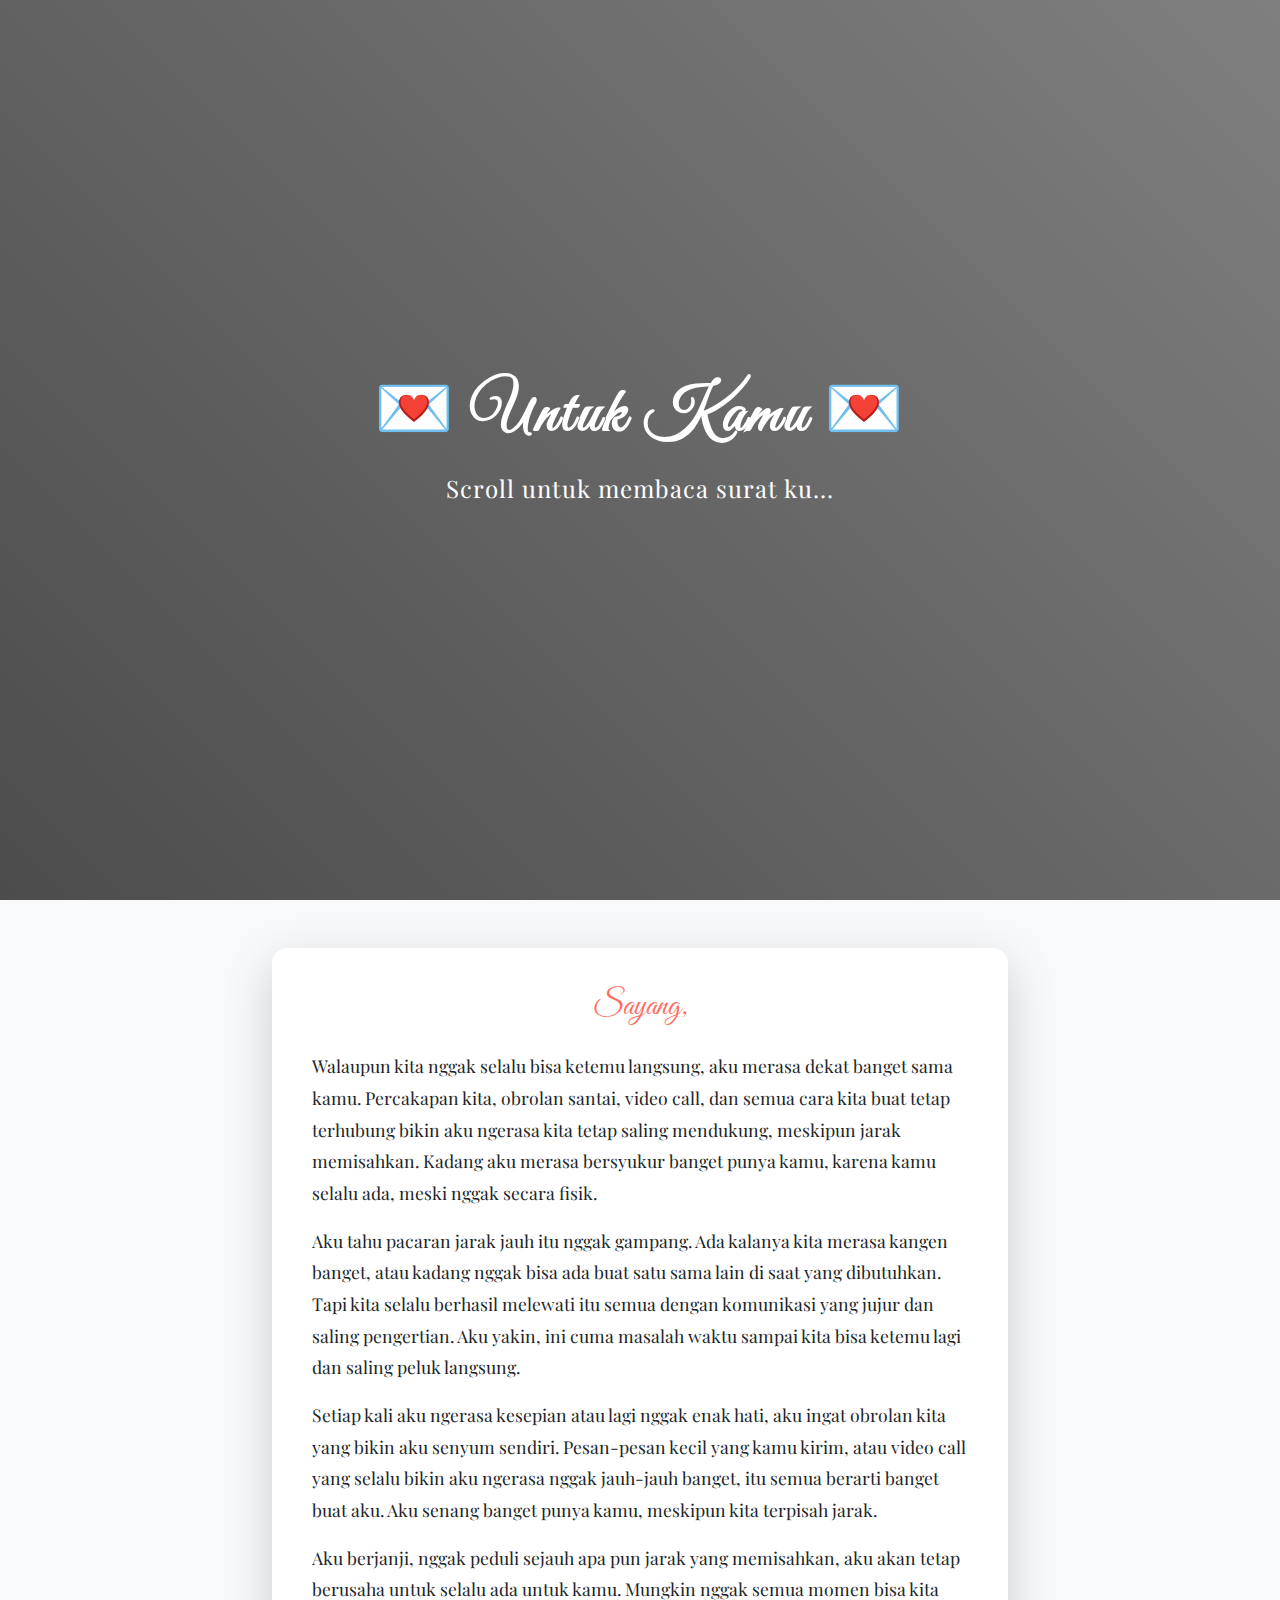
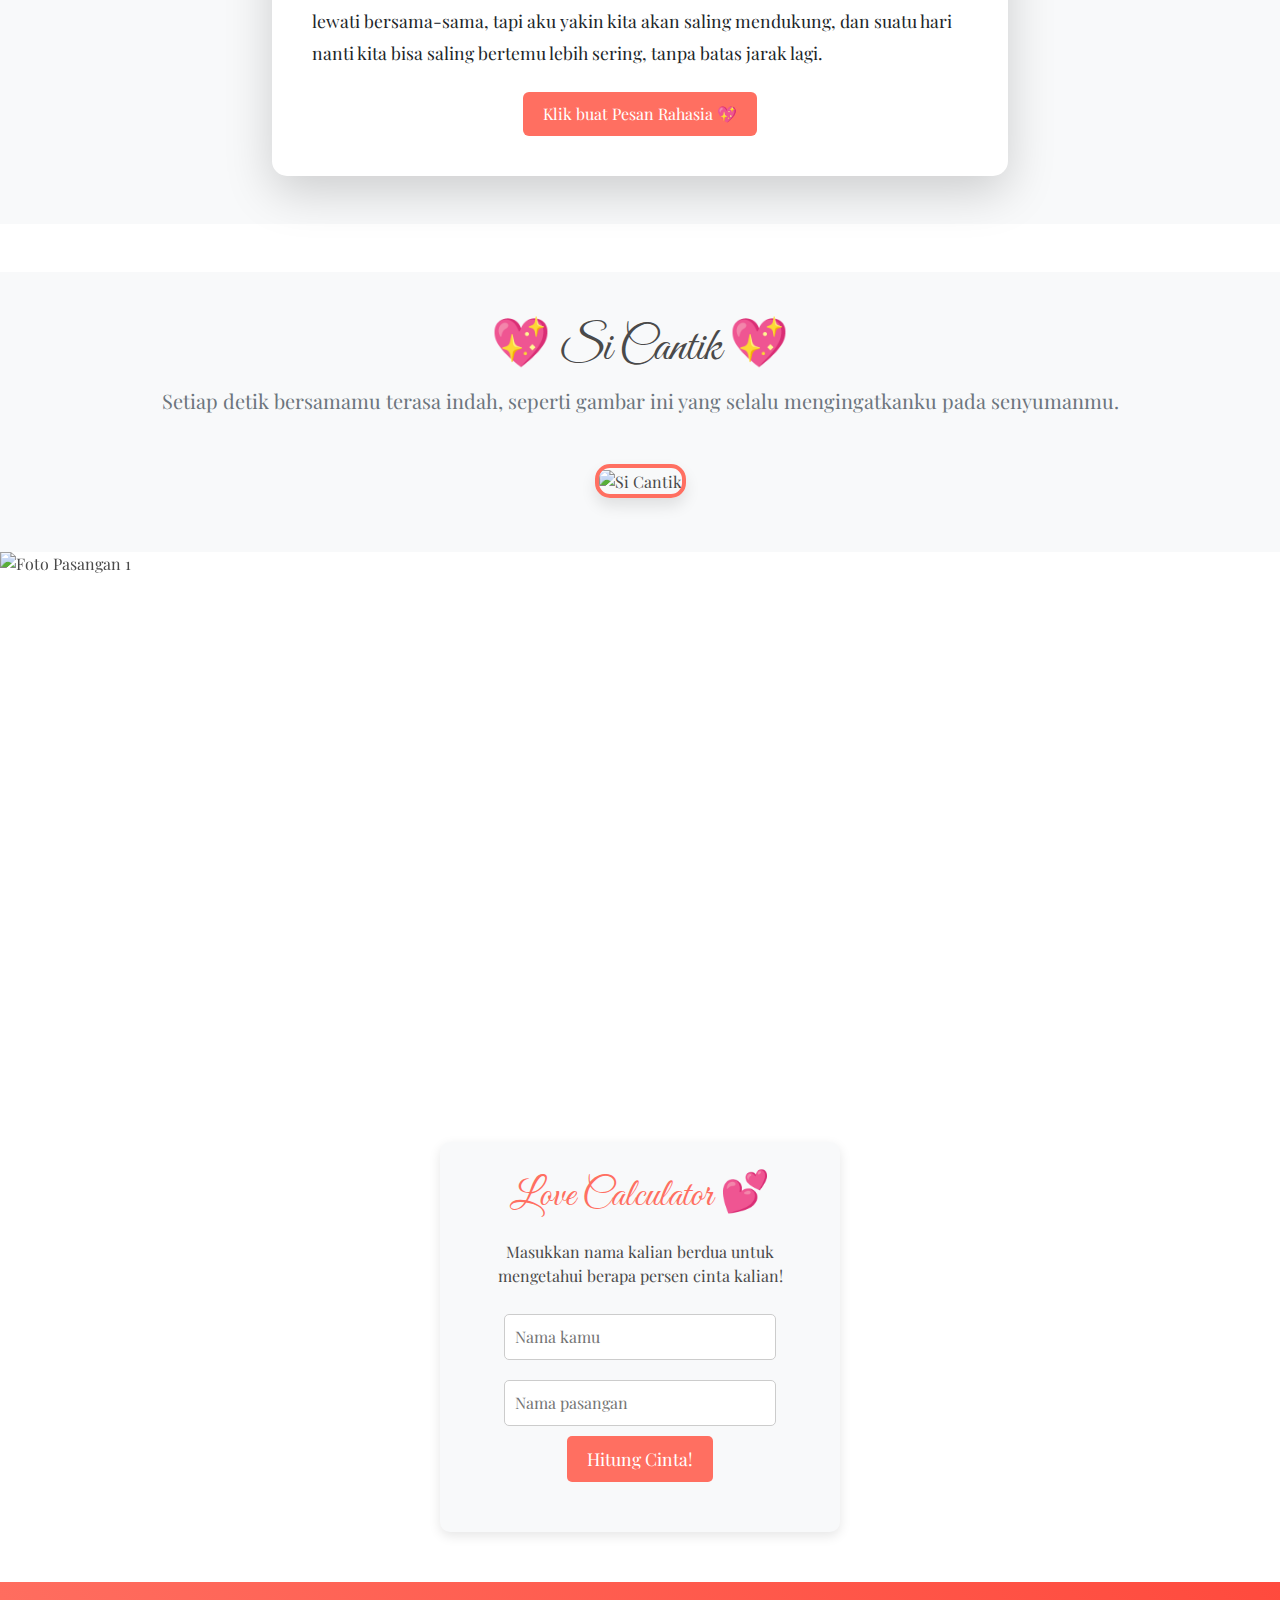
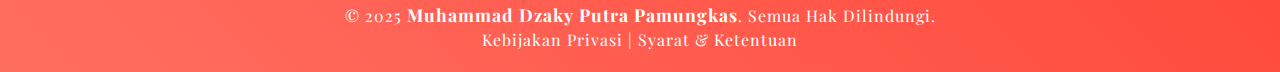
==== index.html @ 0ec34ca8 "Rename Bucin.html to index.html" ====
<!DOCTYPE html>
<html lang="en">
<head>
  <meta charset="UTF-8">
  <meta name="viewport" content="width=device-width, initial-scale=1.0">
  <title>Surat Cinta Virtual 💌</title>
  <!-- Google Fonts -->
  <link href="https://fonts.googleapis.com/css2?family=Playfair+Display:wght@400;700&family=Great+Vibes&display=swap" rel="stylesheet">
  <!-- Bootstrap CSS -->
  <link href="https://cdn.jsdelivr.net/npm/bootstrap@5.3.0/dist/css/bootstrap.min.css" rel="stylesheet">
  <!-- Animate.css -->
  <link rel="stylesheet" href="https://cdnjs.cloudflare.com/ajax/libs/animate.css/4.1.1/animate.min.css">
  <!-- Custom CSS -->
  <link rel="stylesheet" href="Bucin.css">
</head>
<body>
    <!-- Audio -->
<audio id="audioPlayer" preload="auto" loop>
  <source src="Dzky.mp3" type = "audio/mp3">
  Browser Anda tidak mendukung elemen audio.
</audio>




  <div class="container-fluid p-0">
    <!-- Hero Section -->
    <section class="hero-section text-center py-5">
      <div class="overlay"></div>
      <div class="content">
        <h1 class="display-3 animate__animated animate__fadeInDown">💌 Untuk Kamu  💌</h1>
        <p class="lead animate__animated animate__fadeInUp animate__delay-1s">Scroll untuk membaca surat ku...</p>
      </div>
    </section>

    <!-- Letter Content -->
    <section class="letter-section py-5">
      <div class="container">
        <div class="row justify-content-center">
          <div class="col-lg-8">
            <div class="card p-4 shadow-lg animate__animated animate__fadeIn animate__delay-2s">
              <div class="card-body">
                <h2 class="card-title text-center mb-4 animate__animated animate__fadeInUp animate__delay-1s">Sayang,</h2>
                <p class="card-text animate__animated animate__fadeInUp animate__delay-2s">
                  Walaupun kita nggak selalu bisa ketemu langsung, aku merasa dekat banget sama kamu. Percakapan kita, obrolan santai, video call, dan semua cara kita buat tetap terhubung bikin aku ngerasa kita tetap saling mendukung, meskipun jarak memisahkan. Kadang aku merasa bersyukur banget punya kamu, karena kamu selalu ada, meski nggak secara fisik.
                </p>
                <p class="card-text animate__animated animate__fadeInUp animate__delay-3s">
                  Aku tahu pacaran jarak jauh itu nggak gampang. Ada kalanya kita merasa kangen banget, atau kadang nggak bisa ada buat satu sama lain di saat yang dibutuhkan. Tapi kita selalu berhasil melewati itu semua dengan komunikasi yang jujur dan saling pengertian. Aku yakin, ini cuma masalah waktu sampai kita bisa ketemu lagi dan saling peluk langsung.
                </p>
                <p class="card-text animate__animated animate__fadeInUp animate__delay-4s">
                  Setiap kali aku ngerasa kesepian atau lagi nggak enak hati, aku ingat obrolan kita yang bikin aku senyum sendiri. Pesan-pesan kecil yang kamu kirim, atau video call yang selalu bikin aku ngerasa nggak jauh-jauh banget, itu semua berarti banget buat aku. Aku senang banget punya kamu, meskipun kita terpisah jarak.
                </p>
                <p class="card-text animate__animated animate__fadeInUp animate__delay-5s">
                  Aku berjanji, nggak peduli sejauh apa pun jarak yang memisahkan, aku akan tetap berusaha untuk selalu ada untuk kamu. Mungkin nggak semua momen bisa kita lewati bersama-sama, tapi aku yakin kita akan saling mendukung, dan suatu hari nanti kita bisa saling bertemu lebih sering, tanpa batas jarak lagi.
                </p>
                <div class="text-center mt-4">
                  <button class="btn btn-primary animate__animated animate__pulse animate__infinite" onclick="showHiddenMessage()">Klik buat Pesan Rahasia 💖</button>
                  <p id="hiddenMessage" class="mt-3" style="display: none;">
                    Aku sayang kamu, walaupun jarak kita jauh. 💕
                  </p>
                </div>
              </div>
            </div>
          </div>
        </div>
      </div>
    </section>
    
    <div id="popupMessage">
  <p id="hiddenMessage">You are my precious :) </p>
  <button onclick="closePopup()">Tutup</button>
</div>

    

    <!-- Romantic Header with Single "Si Cantik" Photo -->
    <header class="romantic-header text-center py-5 mt-5">
      <div class="overlay"></div>
      <div class="content">
        <h1 class="animate__animated animate__fadeInUp">💖 Si Cantik 💖</h1>
        <p class="lead animate__animated animate__fadeIn animate__delay-1s">
          Setiap detik bersamamu terasa indah, seperti gambar ini yang selalu mengingatkanku pada senyumanmu.
        </p>

         
         
        <!-- Single "Si Cantik" Photo -->
        <div class="couple-photo-container">
          <img src="Bila.jpg" alt="Si Cantik" class="couple-photo animate__animated animate__zoomIn">
        </div>
      </div>
    </header>

    <!-- Carousel -->
    <div id="singlePhotoCarousel" class="carousel slide" data-bs-ride="carousel">
      <div class="carousel-inner">
        <div class="carousel-item active">
          <img src="Bila4.jpg" alt="Foto Pasangan 1" class="d-block w-100 couple-photo">
        </div>
        <div class="carousel-item">
          <img src="Bila2.jpg" alt="Foto Pasangan 2" class="d-block w-100 couple-photo">
        </div>
        <div class="carousel-item">
          <img src="Bila5.jpg" alt="Foto Pasangan 3" class="d-block w-100 couple-photo">
        </div>
      </div>

      <!-- Controls -->
      <button class="carousel-control-prev" type="button" data-bs-target="#singlePhotoCarousel" data-bs-slide="prev">
        <span class="carousel-control-prev-icon" aria-hidden="true"></span>
        <span class="visually-hidden">Sebelumnya</span>
      </button>
      <button class="carousel-control-next" type="button" data-bs-target="#singlePhotoCarousel" data-bs-slide="next">
        <span class="carousel-control-next-icon" aria-hidden="true"></span>
        <span class="visually-hidden">Selanjutnya</span>
      </button>
    </div>
    

    <!-- Love Calculator Section -->
<section class="love-calculator">
  <h2>Love Calculator 💕</h2>
  <p>Masukkan nama kalian berdua untuk mengetahui berapa persen cinta kalian!</p>
  
  <form id="loveForm">
    <input type="text" id="name1" placeholder="Nama kamu" required>
    <input type="text" id="name2" placeholder="Nama pasangan" required>
    <button type="submit">Hitung Cinta!</button>
  </form>

  <p id="result" class="result-text"></p>
</section>


<footer class="footer-section">
  <p>&copy; 2025 <span class="footer-name"> Muhammad Dzaky Putra Pamungkas</span>. Semua Hak Dilindungi.</p>
  <p>Kebijakan Privasi | Syarat & Ketentuan</p>
</footer>


  </div>

  <!-- Bootstrap JS and Popper.js -->
  <script src="https://cdn.jsdelivr.net/npm/bootstrap@5.3.0/dist/js/bootstrap.bundle.min.js"></script>
  <!-- Custom JS -->
  <script src="Bucin.js"></script>
</body>
</html>
---- Bucin.css ----
/* General Styles */
body {
  font-family: 'Playfair Display', serif;
  color: #4a4a4a;
  margin: 0;
  padding: 0;
  overflow-x: hidden;
}

/* Hero Section */
.hero-section {
  position: relative;
  height: 100vh;
  background: url('rangga2.jpg') no-repeat center center/cover; /* Gambar latar belakang */
  background-attachment: fixed; /* Parallax effect */
  display: flex;
  align-items: center;
  justify-content: center;
  color: white;
  text-align: center;
  overflow: hidden;
}

.hero-section .overlay {
  position: absolute;
  top: 0;
  left: 0;
  width: 100%;
  height: 100%;
  background: linear-gradient(45deg, rgba(0, 0, 0, 0.7), rgba(0, 0, 0, 0.5));
}

.hero-section .content {
  position: relative;
  z-index: 1;
}

.hero-section h1 {
  font-family: 'Great Vibes', cursive;
  font-size: 4rem;
  letter-spacing: 3px;
  font-weight: bold;
  margin-bottom: 1rem;
  animation: fadeInUp 1s ease-out;
}

.hero-section p {
  font-family: 'Playfair Display', serif;
  font-size: 1.5rem;
  font-weight: lighter;
  letter-spacing: 1px;
  animation: fadeInUp 1.5s ease-out;
}

/* Add custom animations */
@keyframes fadeInUp {
  from {
    opacity: 0;
    transform: translateY(20px);
  }
  to {
    opacity: 1;
    transform: translateY(0);
  }
}

/* Letter Section */
.letter-section {
  background: #f8f9fa;
  padding: 50px 0;
}

.card {
  border: none;
  border-radius: 15px;
  background: white;
  box-shadow: 0 4px 8px rgba(0, 0, 0, 0.1);
}

.card-title {
  font-family: 'Great Vibes', cursive;
  color: #ff6f61;
}

.card-text {
  font-size: 1.1rem;
  line-height: 1.8;
}

/* Button */
.btn-primary {
  background-color: #ff6f61;
  border: none;
  padding: 10px 20px;
  font-size: 1rem;
  transition: background-color 0.3s ease, transform 0.3s ease;
}

.btn-primary:hover {
  background-color: #ff4a3d;
  transform: scale(1.1);
  box-shadow: 0 4px 8px rgba(0, 0, 0, 0.3);
}

/* Carousel - Responsif */
.carousel-item img {
  width: 100%;
  height: auto; /* Menjaga aspek rasio gambar */
  object-fit: cover; /* Menyesuaikan gambar agar mengisi area tanpa distorsi */
  transition: transform 0.3s ease-in-out; /* Smooth zoom effect */
}

/* Untuk perangkat PC/Desktop (Lebih besar dari 1024px) */
@media (min-width: 1024px) {
  .carousel-item img {
    height: 60vh; /* Gambar akan mengisi 60% dari tinggi viewport */
    object-position: center; /* Menjaga gambar tetap terpusat */
  }
}

/* Untuk tablet dan perangkat dengan lebar layar antara 768px dan 1023px */
@media (min-width: 768px) and (max-width: 1023px) {
  .carousel-item img {
    height: 50vh; /* Menurunkan tinggi gambar pada tablet */
  }
}

/* Untuk perangkat mobile (screen width kurang dari 768px) */
@media (max-width: 767px) {
  .carousel-item img {
    height: 40vh; /* Menurunkan tinggi gambar lebih banyak untuk ponsel */
  }
}




/* Romantic Header */
.romantic-header {
  background: #f8f9fa;
  padding: 5rem 0;
}

.romantic-header .content h1 {
  font-family: 'Great Vibes', cursive;
  font-size: 3rem;
}

.romantic-header .content p {
  font-size: 1.25rem;
  color: #6c757d;
}

/* Single Couple Photo Styling */
.couple-photo-container {
  display: inline-block;
  border-radius: 15px; /* Rounded corners */
  overflow: hidden; /* Ensure image stays within rounded edges */
  border: 4px solid #ff6f61; /* Thin border for a modern touch */
  box-shadow: 0 8px 15px rgba(0, 0, 0, 0.1); /* Subtle shadow for depth */
  margin-top: 2rem;
}

.couple-photo {
  width: 100%; /* Ensures image is responsive */
  height: auto;
  transition: transform 0.3s ease-in-out; /* Smooth zoom effect */
}

/* Hover effect */
.couple-photo-container:hover .couple-photo {
  transform: scale(1.1); /* Slight zoom effect when hovered */
}

/* Responsive Design for Various Devices */
@media (max-width: 768px) {
  .romantic-header .content h1 {
    font-size: 2.5rem; /* Adjusting font size for tablets */
  }

  .romantic-header .content p {
    font-size: 1.2rem; /* Adjusting text size for smaller screens */
  }
}

@media (max-width: 576px) {
  .romantic-header .content h1 {
    font-size: 2rem; /* Further reducing font size for mobile */
  }

  .romantic-header .content p {
    font-size: 1rem; /* Adjusting text size for mobile */
  }

  .couple-photo-container {
    width: 90%; /* Making photo container responsive */
    margin: 0 auto;
  }
}

.footer-section {
  background: linear-gradient(45deg, #ff6f61, #ff4a3d); /* Gradasi warna yang lembut */
  color: white;
  padding: 20px 0;
  text-align: center;
  font-family: 'Playfair Display', serif;
  position: relative;
  width: 100%;
}

.footer-section p {
  font-size: 1rem;
  margin: 0;
  letter-spacing: 1px;
  line-height: 1.5;
}

.footer-section p .footer-name {
  font-weight: bold;
  color: #fff; /* Memberikan penekanan pada nama */
  font-size: 1.1rem;
}

.footer-section p a {
  color: #fff;
  text-decoration: none;
  font-weight: lighter;
  transition: color 0.3s ease, transform 0.3s ease;
}

.footer-section p a:hover {
  color: #ff6f61; /* Warna hover untuk tautan */
  text-decoration: underline;
  transform: scale(1.05);
}

.footer-section p a:active {
  transform: scale(1);
}

/* Untuk perangkat mobile (Android) */
@media (max-width: 767px) {
  .footer-section {
    position: absolute;
    bottom: 0;
    width: 100%;
    left: 0;
  }
}

/* Tambahan untuk desktop dan tablet untuk memperbaiki penempatan footer */
@media (min-width: 768px) {
  .footer-section {
    position: relative; /* Menjaga footer tetap di bawah jika ada banyak konten */
  }
}

/* Hidden Message */
#hiddenMessage {
  font-style: italic;
  font-size: 1.2rem;
  color: #ff6f61;
}
/* Love Calculator */
.love-calculator {
  background: #f8f9fa;
  padding: 30px;
  text-align: center;
  border-radius: 10px;
  box-shadow: 0 4px 12px rgba(0, 0, 0, 0.1);
  margin: 50px auto;
  max-width: 400px;
}

.love-calculator h2 {
  font-family: 'Great Vibes', cursive;
  font-size: 2.5rem;
  color: #ff6f61;
  margin-bottom: 20px;
}

.love-calculator input {
  padding: 10px;
  margin: 10px;
  width: 80%;
  font-size: 1rem;
  border: 1px solid #ccc;
  border-radius: 5px;
}

.love-calculator button {
  padding: 10px 20px;
  font-size: 1.1rem;
  background-color: #ff6f61;
  color: white;
  border: none;
  border-radius: 5px;
  cursor: pointer;
}

.love-calculator button:hover {
  background-color: #ff4a3d;
  transform: scale(1.1);
  box-shadow: 0 4px 8px rgba(0, 0, 0, 0.3);
}

.result-text {
  font-size: 1.5rem;
  font-weight: bold;
  margin-top: 20px;
  color: #ff6f61;
}

/* Menghilangkan tombol play */
.play-button {
  display: none; /* Sembunyikan tombol play */
}

/* Audio Progress Bar dan Volume tetap ditampilkan */
.audio-progress-container, .volume-container {
  display: block;
}

#popupMessage {
  display: none;
  position: fixed;
  top: 50%;
  left: 50%;
  transform: translate(-50%, -60%);
  background: rgba(255, 255, 255, 0.9); /* Latar belakang putih dengan transparansi rendah */
  color: #333; /* Warna teks gelap untuk kontras yang lebih baik */
  padding: 30px;
  border-radius: 20px;
  z-index: 9999;
  box-shadow: 0 10px 20px rgba(0, 0, 0, 0.4);
  max-width: 90%;
  text-align: center;
  font-size: 1.4rem;
  animation: popupIn 0.8s ease-out, glow 1.5s ease-in-out infinite alternate;
}

@keyframes popupIn {
  0% {
    opacity: 0;
    transform: translate(-50%, -60%) scale(0.8);
  }
  100% {
    opacity: 1;
    transform: translate(-50%, -50%) scale(1);
  }
}

@keyframes glow {
  0% {
    box-shadow: 0 0 15px rgba(255, 105, 180, 1);
  }
  100% {
    box-shadow: 0 0 25px rgba(255, 105, 180, 1);
  }
}

#popupMessage p {
  font-size: 1.4rem; /* Ukuran font lebih besar untuk kenyamanan membaca */
  color: #333; /* Warna teks lebih gelap */
  line-height: 1.6; /* Jarak antar baris lebih lebar agar lebih mudah dibaca */
  text-shadow: 1px 1px 3px rgba(0, 0, 0, 0.2); /* Bayangan lembut pada teks untuk kontras */
}

#popupMessage button {
  margin-top: 20px;
  background-color: #ff6f61;
  border: none;
  color: white;
  padding: 12px 24px;
  font-size: 1.4rem;
  border-radius: 10px;
  cursor: pointer;
  transition: all 0.3s ease-in-out;
}

#popupMessage button:hover {
  background-color: #ff4a3d;
  transform: scale(1.1);
  box-shadow: 0 8px 16px rgba(0, 0, 0, 0.2);
}

#popupMessage button:active {
  transform: scale(1.05);
  box-shadow: 0 0 15px rgba(255, 105, 180, 1); /* Efek glow saat tombol ditekan */
}
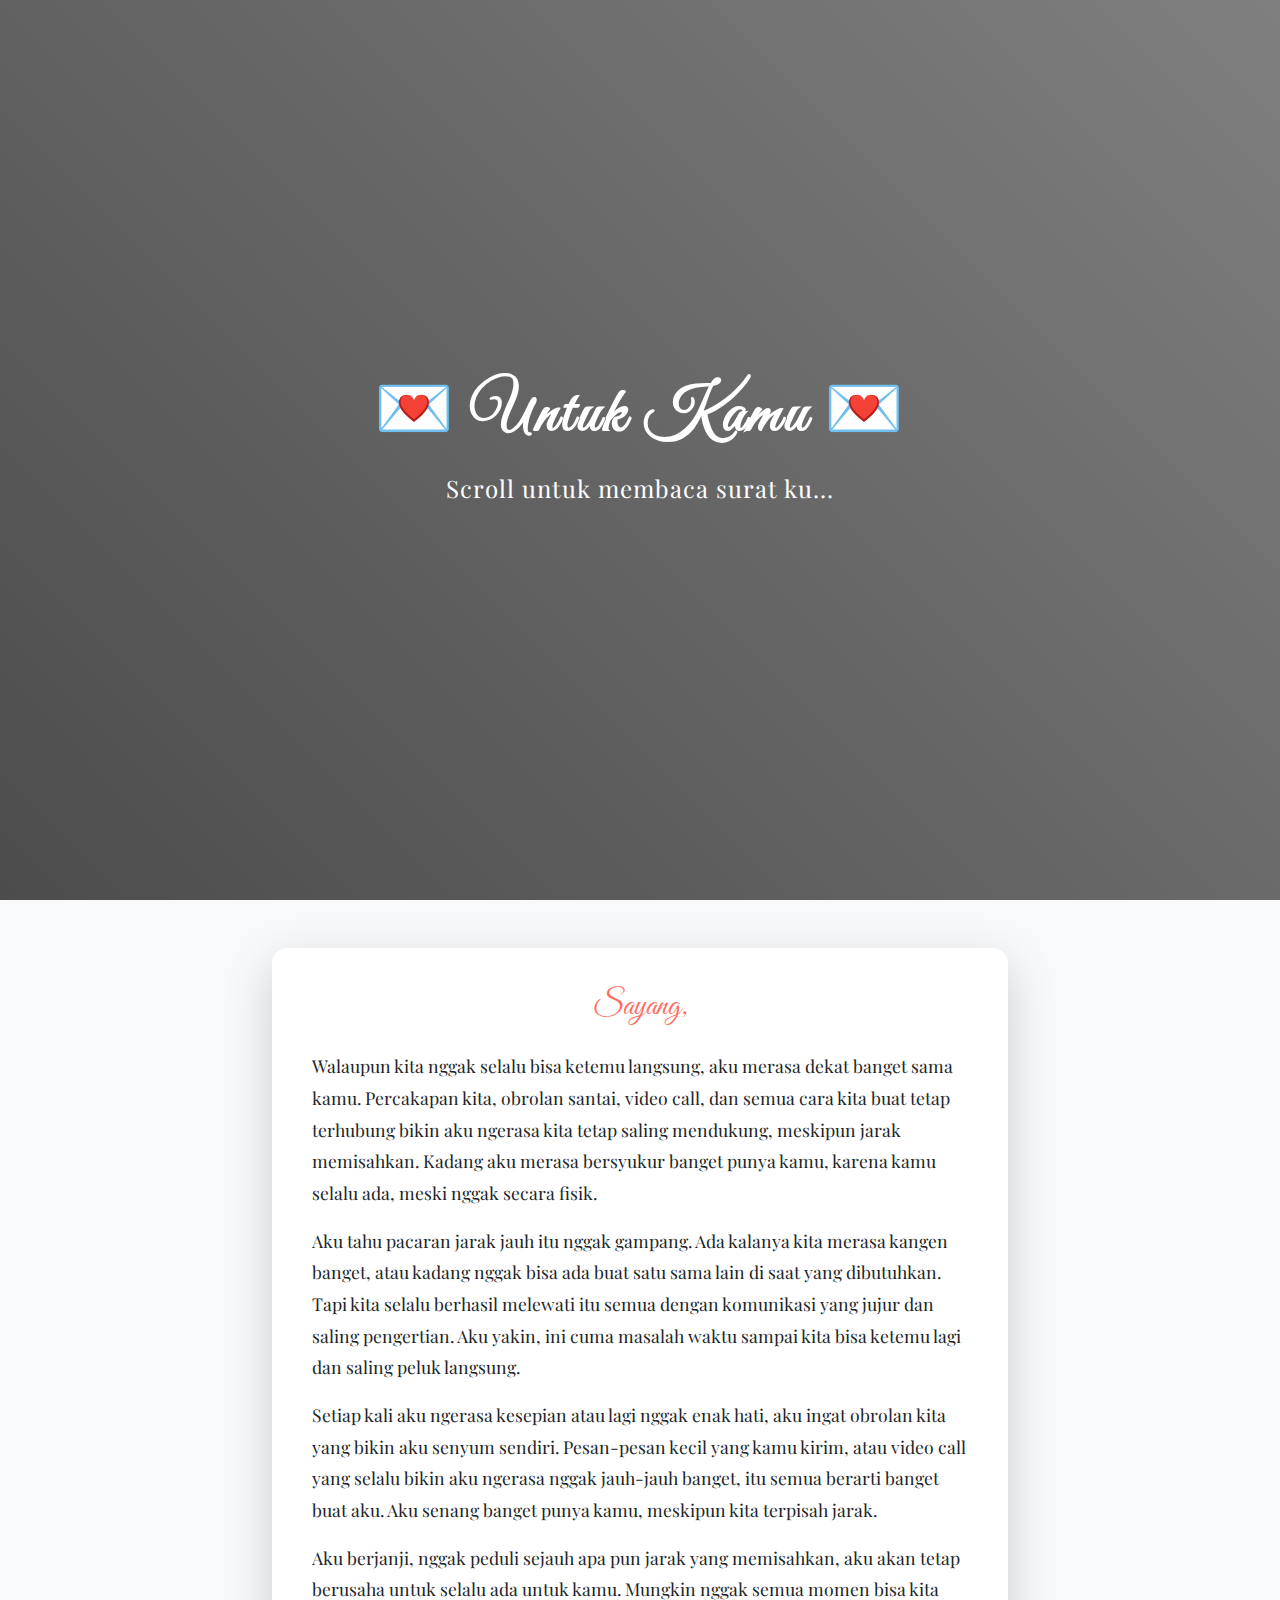
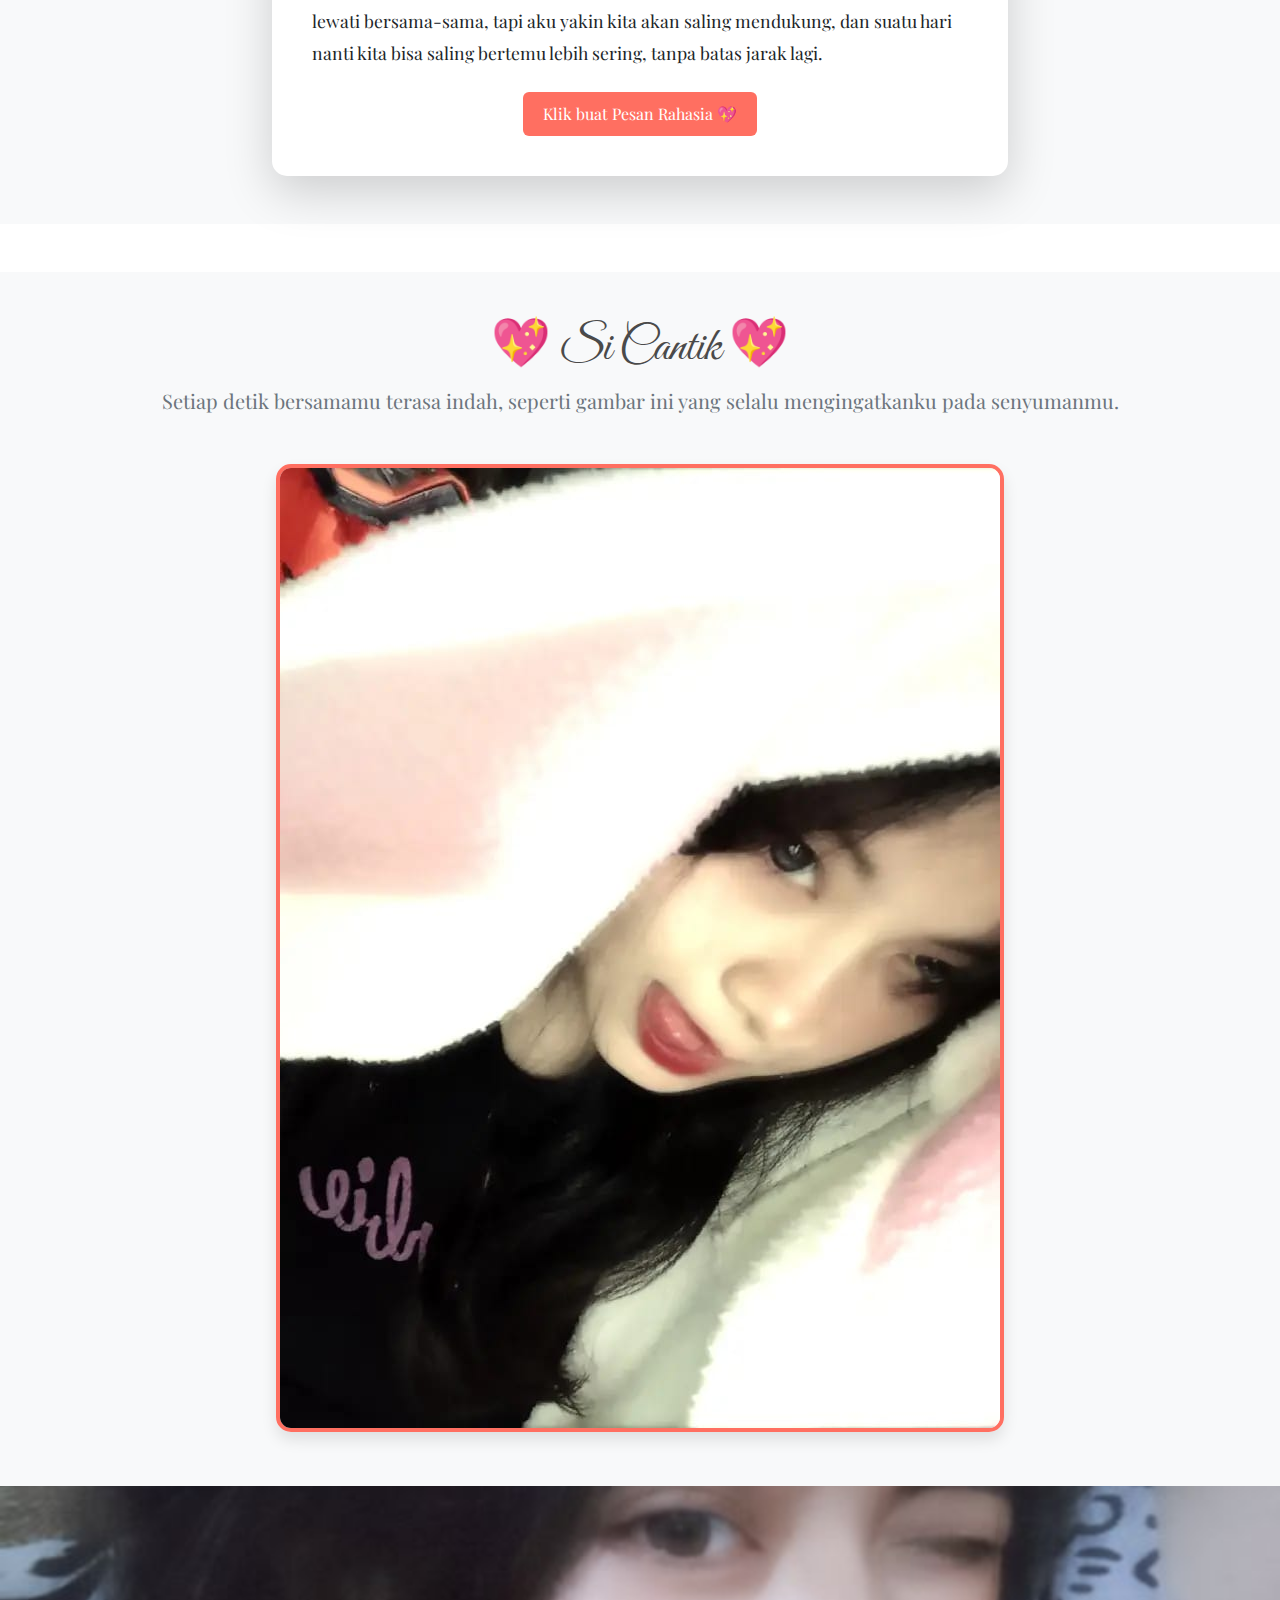
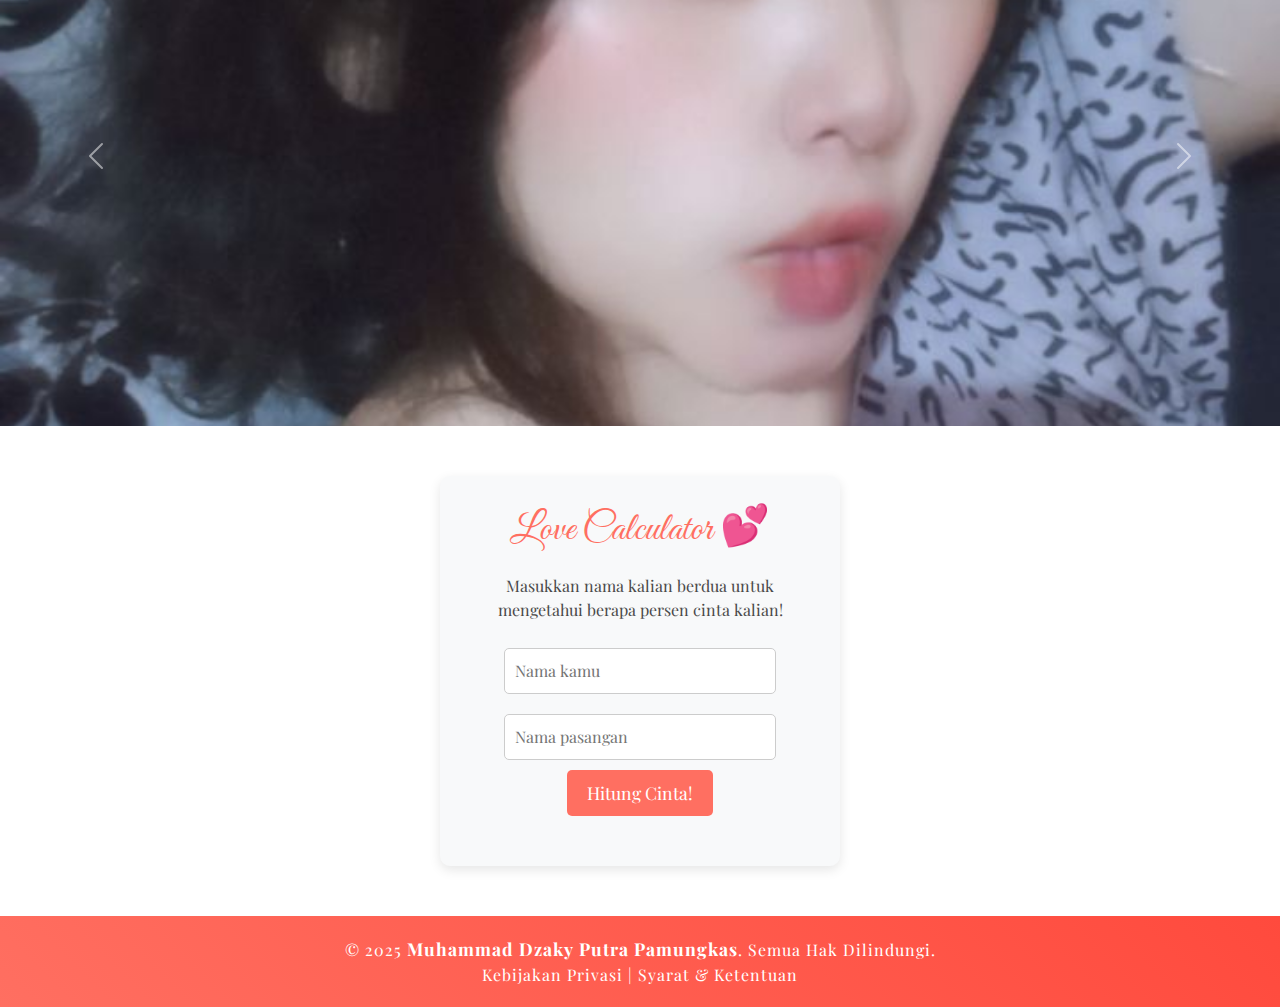
==== commit 7e7deba8: "Update index.html" ====
--- a/index.html
+++ b/index.html
@@ -16,7 +16,7 @@
 <body>
     <!-- Audio -->
 <audio id="audioPlayer" preload="auto" loop>
-  <source src="Dzky.mp3" type = "audio/mp3">
+  <source src="Sound/Dzaky.mp3" type = "audio/mp3">
   Browser Anda tidak mendukung elemen audio.
 </audio>
 
@@ -86,7 +86,7 @@
          
         <!-- Single "Si Cantik" Photo -->
         <div class="couple-photo-container">
-          <img src="Bila.jpg" alt="Si Cantik" class="couple-photo animate__animated animate__zoomIn">
+          <img src="Images/Bila.jpg" alt="Si Cantik" class="couple-photo animate__animated animate__zoomIn">
         </div>
       </div>
     </header>
@@ -95,13 +95,13 @@
     <div id="singlePhotoCarousel" class="carousel slide" data-bs-ride="carousel">
       <div class="carousel-inner">
         <div class="carousel-item active">
-          <img src="Bila4.jpg" alt="Foto Pasangan 1" class="d-block w-100 couple-photo">
+          <img src="Images/Bila4.jpg" alt="Foto Pasangan 1" class="d-block w-100 couple-photo">
         </div>
         <div class="carousel-item">
-          <img src="Bila2.jpg" alt="Foto Pasangan 2" class="d-block w-100 couple-photo">
+          <img src="Images/Bila2.jpg" alt="Foto Pasangan 2" class="d-block w-100 couple-photo">
         </div>
         <div class="carousel-item">
-          <img src="Bila5.jpg" alt="Foto Pasangan 3" class="d-block w-100 couple-photo">
+          <img src="Images/Bila5.jpg" alt="Foto Pasangan 3" class="d-block w-100 couple-photo">
         </div>
       </div>
 
